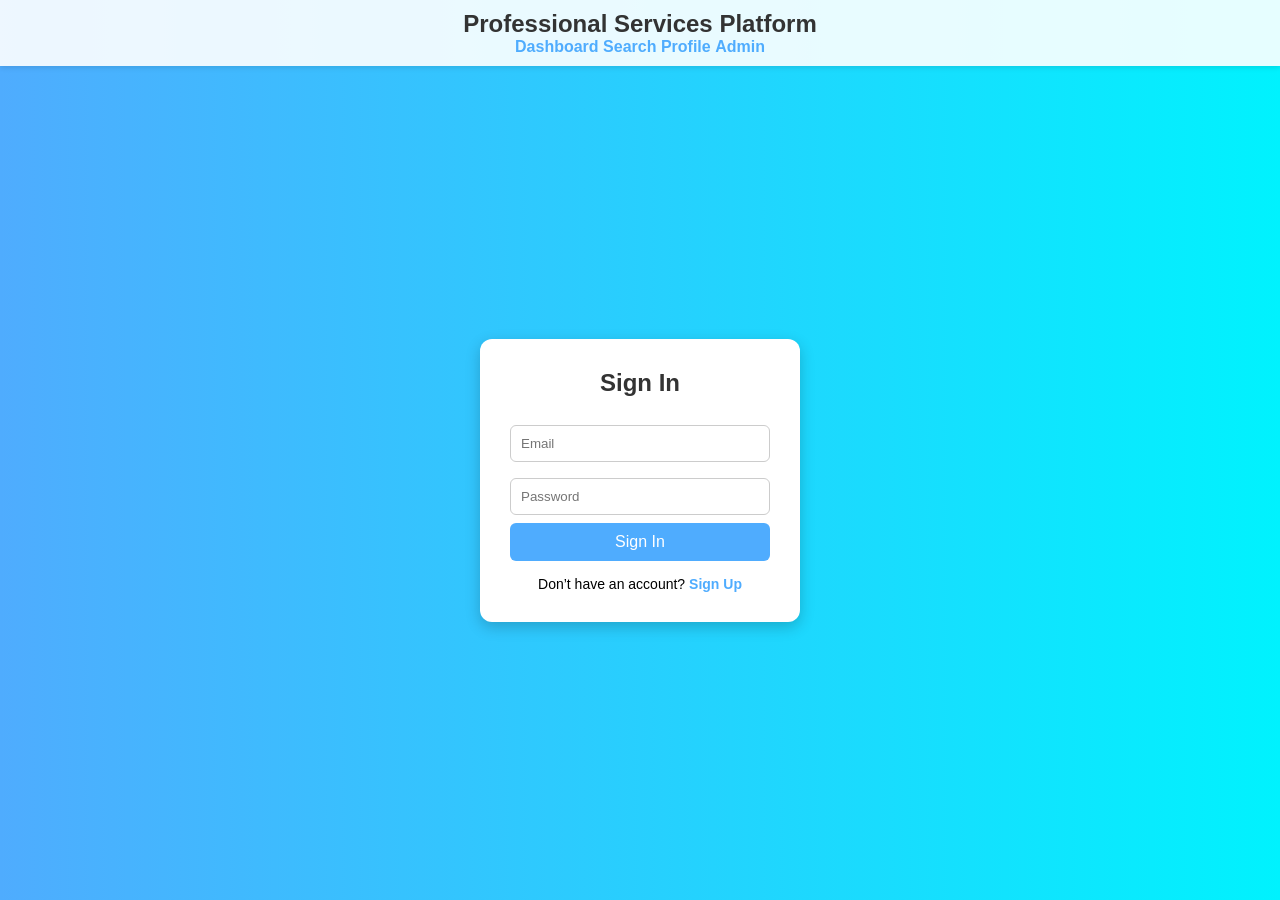
==== index.html @ fed79a2c "Initial commit: Professional Services Platform website" ====
<!DOCTYPE html>
<html lang="en">
<head>
  <meta charset="UTF-8">
  <meta name="viewport" content="width=device-width, initial-scale=1.0">
  <title>Sign In</title>
  <link rel="stylesheet" href="style.css">
</head>
<body>
  <header>
    <h1>Professional Services Platform</h1>
    <nav>
      <a href="dashboard.html">Dashboard</a>
      <a href="search.html">Search</a>
      <a href="profile.html">Profile</a>
      <a href="admin.html">Admin</a>
    </nav>
  </header>
  <div class="container">
    <h2>Sign In</h2>
    <form id="signinForm">
      <input type="email" placeholder="Email" required>
      <input type="password" placeholder="Password" required>
      <button type="submit">Sign In</button>
    </form>
    <p>Don’t have an account? <a href="signup.html">Sign Up</a></p>
  </div>
  <script src="script.js"></script>
</body>
</html>
---- style.css ----
* {
  margin: 0;
  padding: 0;
  box-sizing: border-box;
  font-family: Arial, sans-serif;
}

body {
  display: flex;
  justify-content: center;
  align-items: center;
  height: 100vh;
  background: linear-gradient(to right, #4facfe, #00f2fe);
  padding-top: 60px; /* Space for fixed header */
}

header {
  position: fixed;
  top: 0;
  width: 100%;
  background: rgba(255, 255, 255, 0.9);
  padding: 10px 0;
  text-align: center;
  box-shadow: 0 2px 5px rgba(0,0,0,0.1);
  z-index: 1000;
}

header h1 {
  margin: 0;
  color: #333;
  font-size: 24px;
}

.container {
  background: white;
  padding: 30px;
  border-radius: 12px;
  box-shadow: 0px 5px 15px rgba(0,0,0,0.2);
  width: 320px;
  text-align: center;
}

h2 {
  margin-bottom: 20px;
  color: #333;
}

form input {
  width: 100%;
  padding: 10px;
  margin: 8px 0;
  border: 1px solid #ccc;
  border-radius: 6px;
}

form button {
  width: 100%;
  padding: 10px;
  background: #4facfe;
  border: none;
  color: white;
  font-size: 16px;
  border-radius: 6px;
  cursor: pointer;
  transition: background 0.3s;
}

form button:hover {
  background: #00c6ff;
}

p {
  margin-top: 15px;
  font-size: 14px;
}

a {
  color: #4facfe;
  text-decoration: none;
  font-weight: bold;
}
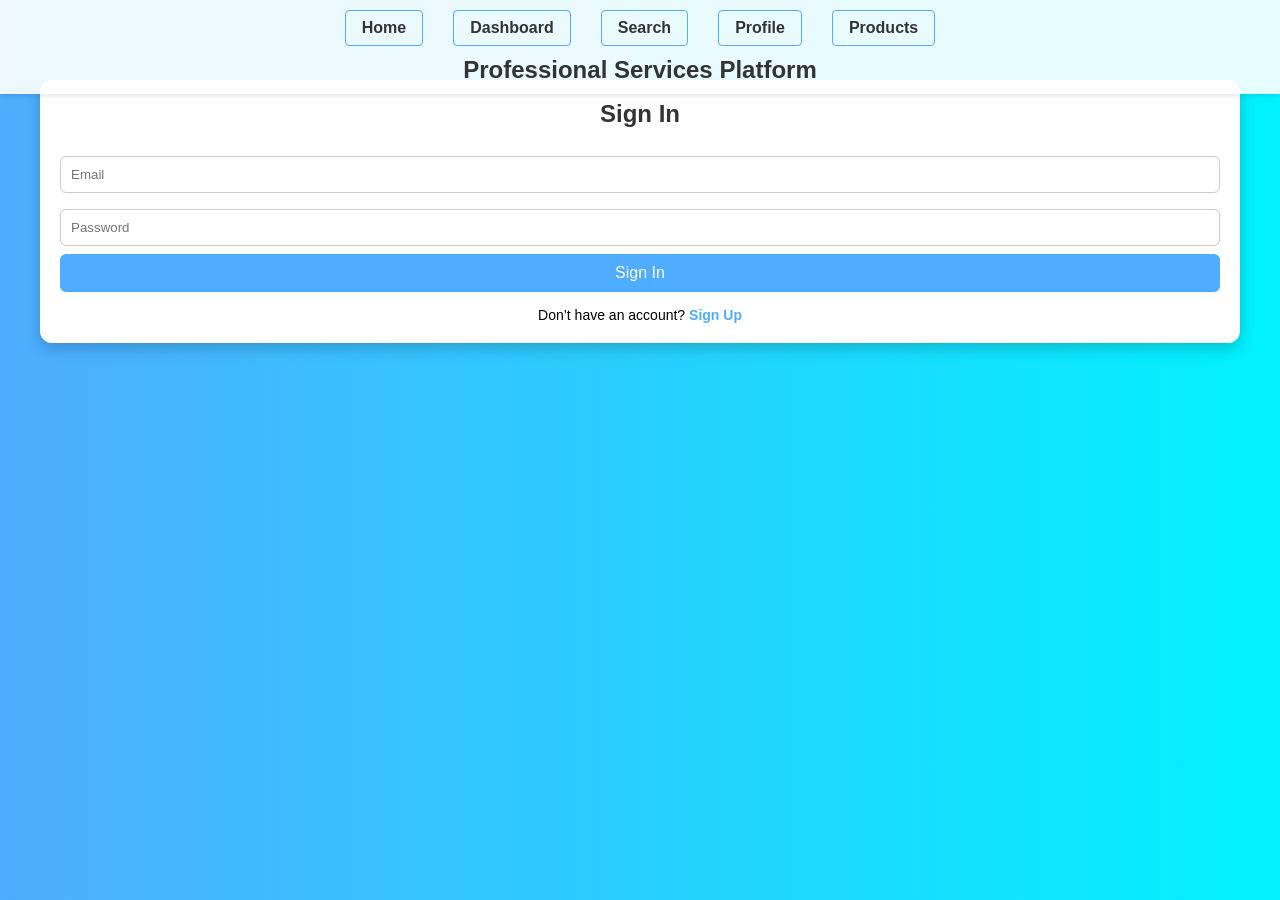
==== commit f8f6d3a7: "Complete Professional Services Platform with auth, role-based dashboard, search, profile, admin, sup" ====
--- a/index.html
+++ b/index.html
@@ -8,13 +8,15 @@
 </head>
 <body>
   <header>
-    <h1>Professional Services Platform</h1>
     <nav>
+      <a href="index.html">Home</a>
       <a href="dashboard.html">Dashboard</a>
       <a href="search.html">Search</a>
       <a href="profile.html">Profile</a>
-      <a href="admin.html">Admin</a>
+      <a href="product.html">Products</a>
+      <button id="logoutBtn" style="display:none;">Logout</button>
     </nav>
+    <h1>Professional Services Platform</h1>
   </header>
   <div class="container">
     <h2>Sign In</h2>
--- a/style.css
+++ b/style.css
@@ -6,12 +6,11 @@
 }
 
 body {
-  display: flex;
-  justify-content: center;
-  align-items: center;
-  height: 100vh;
+  margin: 0;
+  padding-top: 80px; /* Space for fixed header */
   background: linear-gradient(to right, #4facfe, #00f2fe);
-  padding-top: 60px; /* Space for fixed header */
+  min-height: 100vh;
+  font-family: Arial, sans-serif;
 }
 
 header {
@@ -20,24 +19,131 @@
   width: 100%;
   background: rgba(255, 255, 255, 0.9);
   padding: 10px 0;
-  text-align: center;
   box-shadow: 0 2px 5px rgba(0,0,0,0.1);
   z-index: 1000;
 }
 
+nav {
+  display: flex;
+  justify-content: center;
+  align-items: center;
+  margin-bottom: 10px;
+}
+
+nav a, nav button {
+  margin: 0 15px;
+  padding: 8px 16px;
+  text-decoration: none;
+  color: #333;
+  background: transparent;
+  border: 1px solid #4facfe;
+  border-radius: 4px;
+  cursor: pointer;
+  transition: background 0.3s;
+}
+
+nav a:hover, nav button:hover {
+  background: #4facfe;
+  color: white;
+}
+
 header h1 {
+  text-align: center;
   margin: 0;
   color: #333;
   font-size: 24px;
 }
 
 .container {
+  max-width: 1200px;
+  margin: 0 auto;
+  padding: 20px;
   background: white;
-  padding: 30px;
   border-radius: 12px;
   box-shadow: 0px 5px 15px rgba(0,0,0,0.2);
-  width: 320px;
   text-align: center;
+}
+
+.dashboard-card {
+  display: inline-block;
+  width: 200px;
+  margin: 20px;
+  padding: 20px;
+  background: #f8f9fa;
+  border-radius: 8px;
+  text-align: center;
+  cursor: pointer;
+  transition: transform 0.3s;
+}
+
+.dashboard-card:hover {
+  transform: scale(1.05);
+}
+
+.search-form {
+  width: 100%;
+  max-width: 600px;
+  margin: 20px auto;
+}
+
+.search-results {
+  display: grid;
+  grid-template-columns: repeat(auto-fill, minmax(300px, 1fr));
+  gap: 20px;
+  margin-top: 20px;
+}
+
+.professional-card {
+  background: #f8f9fa;
+  padding: 15px;
+  border-radius: 8px;
+  border-left: 4px solid #4facfe;
+}
+
+.profile-form {
+  max-width: 500px;
+  margin: 0 auto;
+}
+
+.admin-table, .support-table {
+  width: 100%;
+  border-collapse: collapse;
+  margin: 20px 0;
+}
+
+.admin-table th, .admin-table td, .support-table th, .support-table td {
+  padding: 10px;
+  border: 1px solid #ddd;
+  text-align: left;
+}
+
+.admin-table th, .support-table th {
+  background: #4facfe;
+  color: white;
+}
+
+select {
+  width: 100%;
+  padding: 10px;
+  margin: 8px 0;
+  border: 1px solid #ccc;
+  border-radius: 6px;
+}
+
+@media (max-width: 768px) {
+  nav {
+    flex-direction: column;
+  }
+  nav a, nav button {
+    margin: 5px 0;
+  }
+  .dashboard-card {
+    width: 100%;
+    max-width: 300px;
+  }
+  .search-results {
+    grid-template-columns: 1fr;
+  }
 }
 
 h2 {
